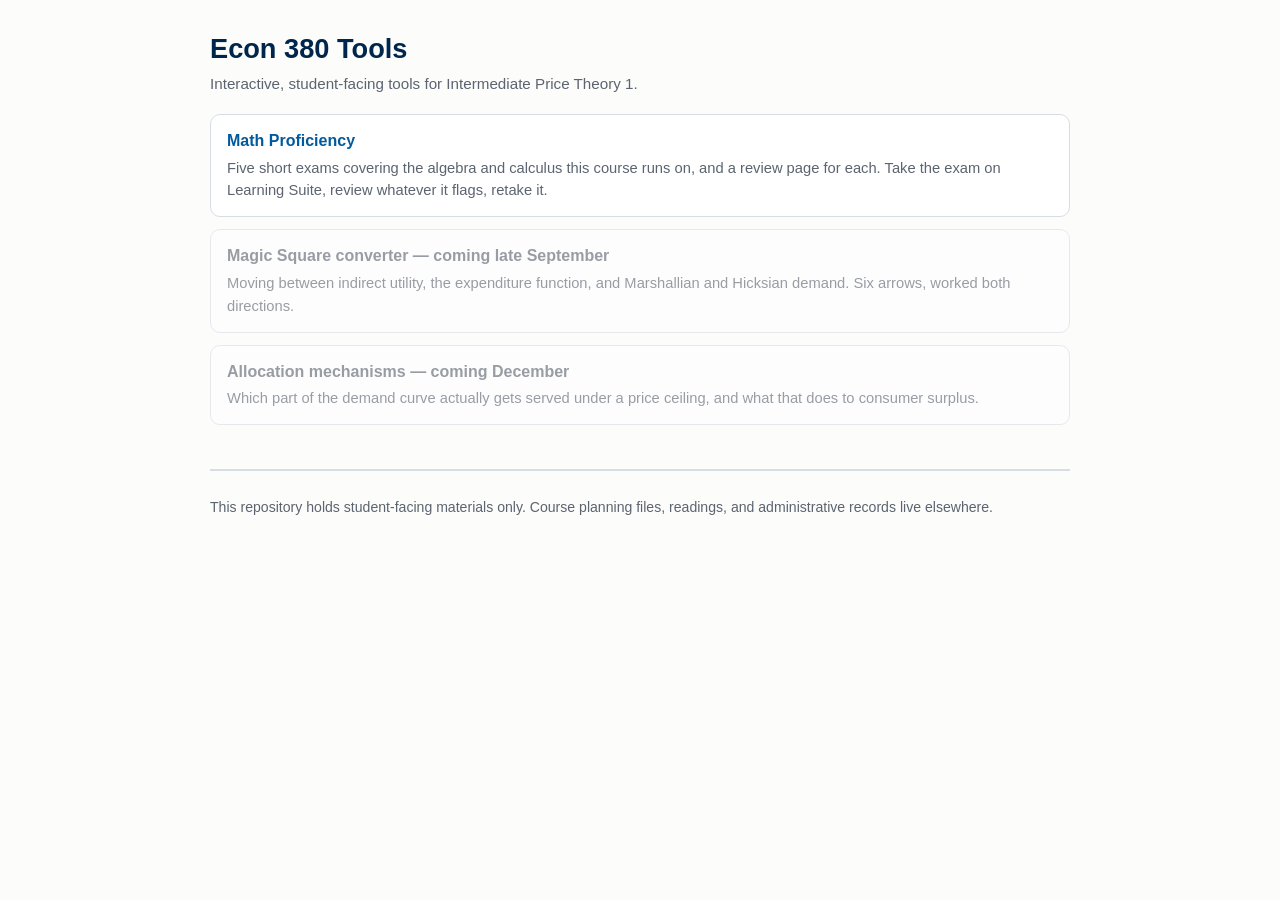
==== index.html @ 65a09da4 "Econ 380 tools: Math Proficiency review pages 1-5 Five student-facing review pages for the Math Prof" ====
<!doctype html>
<html lang="en">
<head>
<meta charset="utf-8">
<meta name="viewport" content="width=device-width, initial-scale=1">
<title>Econ 380 Tools</title>
<link rel="stylesheet" href="assets/style.css">
</head>
<body>
<main>

  <h1>Econ 380 Tools</h1>
  <p class="kicker">Interactive, student-facing tools for Intermediate Price Theory 1.</p>

  <div class="cards">
    <a class="card" href="math-proficiency/">
      <div class="t">Math Proficiency</div>
      <div class="d">Five short exams covering the algebra and calculus this course
        runs on, and a review page for each. Take the exam on Learning Suite,
        review whatever it flags, retake it.</div>
    </a>

    <div class="card soon">
      <div class="t">Magic Square converter — coming late September</div>
      <div class="d">Moving between indirect utility, the expenditure function, and
        Marshallian and Hicksian demand. Six arrows, worked both directions.</div>
    </div>

    <div class="card soon">
      <div class="t">Allocation mechanisms — coming December</div>
      <div class="d">Which part of the demand curve actually gets served under a price
        ceiling, and what that does to consumer surplus.</div>
    </div>
  </div>

  <div class="footer">
    <p>This repository holds student-facing materials only. Course planning files,
      readings, and administrative records live elsewhere.</p>
  </div>

</main>
</body>
</html>
---- assets/style.css ----
/* Econ 380 tools — shared house style.
   Palette and type lifted from the Becker explorer so both sites match.
   The Becker page keeps its CSS inline because it is a single page; this is a
   multi-page site, so the same rules live here once. */

:root {
  --navy: #00264C;
  --accent: #005A9C;
  --warm: #B02A2A;
  --orange: #D07000;
  --gray: #5B6470;
  --surface: #fcfcfb;
  --box: #eef3f8;
  --rule: #d7dde3;

  /* additions for the math pages, mixed from the palette above */
  --warmbox: #fbeeee;
  --white: #fff;
}

* { box-sizing: border-box; }

body {
  margin: 0;
  background: var(--surface);
  color: var(--navy);
  font: 16px/1.55 -apple-system, BlinkMacSystemFont, "Segoe UI", Roboto,
        Helvetica, Arial, sans-serif;
}

main { max-width: 900px; margin: 0 auto; padding: 28px 20px 60px; }

h1 { font-size: 1.7rem; margin: 0 0 2px; }

h2 {
  font-size: 1.25rem;
  margin: 38px 0 6px;
  padding-top: 22px;
  border-top: 2px solid var(--rule);
}

h3 { font-size: 1.02rem; margin: 22px 0 4px; }

p { margin: 10px 0; }

a { color: var(--accent); }

.kicker { color: var(--gray); font-size: .95rem; margin: 0 0 14px; }

.jump { font-size: .85rem; color: var(--gray); margin: 0 0 16px; }
.jump a { color: var(--accent); text-decoration: none; font-weight: 600; }
.jump a:hover { text-decoration: underline; }

/* section badge, as on the Becker page */
.when {
  display: inline-block;
  font-size: .72rem;
  font-weight: 600;
  border-radius: 99px;
  padding: 2px 10px;
  margin-left: 8px;
  vertical-align: 3px;
  background: var(--box);
  color: var(--accent);
}

/* the note-before-you-start box */
.betanote {
  background: var(--box);
  border-left: 4px solid var(--accent);
  border-radius: 10px;
  padding: 10px 14px;
  margin: 0 0 16px;
  font-size: .95rem;
}
.betanote b { color: var(--accent); }

/* rule list — the "here are the rules" panel */
.rules {
  background: var(--white);
  border: 1.5px solid var(--rule);
  border-radius: 10px;
  padding: 12px 16px;
  margin: 14px 0;
  display: flex;
  flex-direction: column;
  gap: 8px;
  overflow-x: auto;
}

/* worked example */
.worked {
  background: var(--box);
  border-radius: 10px;
  padding: 12px 16px;
  margin: 14px 0;
  overflow-x: auto;
}

/* common slip */
.slip {
  background: var(--warmbox);
  border-left: 4px solid var(--warm);
  border-radius: 10px;
  padding: 10px 14px;
  margin: 14px 0;
  font-size: .95rem;
}

.boxlabel {
  font-size: .72rem;
  letter-spacing: .09em;
  text-transform: uppercase;
  font-weight: 700;
  color: var(--accent);
  margin: 0 0 6px;
}
.slip .boxlabel { color: var(--warm); }

.steps { display: flex; flex-direction: column; gap: 5px; }
.steps .note {
  font-size: .88rem;
  color: var(--gray);
  padding-left: 14px;
}

/* try-it disclosure, matching the Becker page */
details {
  margin: 12px 0;
  background: var(--white);
  border: 1.5px solid var(--rule);
  border-radius: 10px;
  padding: 10px 14px;
}
summary { cursor: pointer; font-weight: 600; color: var(--accent); }
summary:focus-visible { outline: 2px solid var(--accent); outline-offset: 3px; }
details p { font-size: .93rem; }
details .result {
  font-weight: 600;
  font-size: 1.05rem;
  margin: 8px 0 4px;
}

/* --- math -------------------------------------------------------------- */
/* No MathJax or KaTeX: everything here is powers and fractions, which plain
   HTML renders correctly and instantly, with nothing to load. */

var {
  font-style: italic;
  font-family: Georgia, "Times New Roman", serif;
  font-size: 1.05em;
}

.m {
  font-family: Georgia, "Times New Roman", serif;
  font-variant-numeric: tabular-nums;
  white-space: nowrap;
}
.m sup { font-size: .72em; }

.frac {
  display: inline-flex;
  flex-direction: column;
  vertical-align: middle;
  text-align: center;
  margin: 0 .18em;
  font-size: .95em;
}
.frac > span:first-child { padding: 0 .35em .06em; }
.frac > span:last-child {
  padding: .06em .35em 0;
  border-top: 1px solid currentColor;
}

/* --- figures ----------------------------------------------------------- */

.fig { margin: 18px 0; }

.fig svg {
  display: block;
  width: 100%;
  max-width: 100%;
  height: auto;
  color: var(--navy);          /* what currentColor resolves to inside the SVG */
  background: var(--white);
  border: 1.5px solid var(--rule);
  border-radius: 10px;
  padding: 6px;
}

.fig figcaption {
  margin-top: 8px;
  font-size: .9rem;
  color: var(--gray);
  line-height: 1.5;
}

/* On a narrow screen the whole figure would scale down until the in-drawing
   labels were unreadable. Give it a floor and let the figure scroll sideways
   in its own box instead -- the page itself never scrolls horizontally. */
@media (max-width: 640px) {
  .fig { overflow-x: auto; }
  .fig svg { min-width: 560px; }
  .fig figcaption { min-width: 0; }
}

/* --- side-by-side contrast --------------------------------------------- */

.contrast {
  display: grid;
  grid-template-columns: 1fr 1fr;
  gap: 12px;
  margin: 14px 0;
}
.contrast > div {
  background: var(--white);
  border: 1.5px solid var(--rule);
  border-radius: 10px;
  padding: 12px 14px;
}
.contrast .h {
  font-size: .72rem;
  letter-spacing: .09em;
  text-transform: uppercase;
  font-weight: 700;
  margin: 0 0 8px;
}
.contrast p { font-size: .93rem; }

@media (max-width: 640px) { .contrast { grid-template-columns: 1fr; } }

/* the key-idea panel — used sparingly, for the one thing on a page that
   students most reliably get wrong */
.keyidea {
  background: var(--box);
  border-left: 4px solid var(--accent);
  border-radius: 10px;
  padding: 12px 16px;
  margin: 16px 0;
}
.keyidea .h {
  font-size: .72rem;
  letter-spacing: .09em;
  text-transform: uppercase;
  font-weight: 700;
  color: var(--accent);
  margin: 0 0 6px;
}

/* extra practice list */
ol.practice { padding-left: 1.4em; }
ol.practice > li { margin: 14px 0; }
ol.practice > li > .q { margin-bottom: 6px; }

/* --- index pages ------------------------------------------------------- */

.cards { display: flex; flex-direction: column; gap: 12px; margin: 18px 0; }

.card {
  display: block;
  background: var(--white);
  border: 1.5px solid var(--rule);
  border-radius: 10px;
  padding: 14px 16px;
  text-decoration: none;
  color: inherit;
}
.card:hover { border-color: var(--accent); }
.card .t { font-weight: 700; color: var(--accent); }
.card .d { color: var(--gray); font-size: .92rem; margin-top: 3px; }

.card.soon { opacity: .62; }
.card.soon .t { color: var(--gray); }
.card.soon:hover { border-color: var(--rule); }

.footer {
  margin-top: 44px;
  padding-top: 16px;
  border-top: 2px solid var(--rule);
  color: var(--gray);
  font-size: .88rem;
}

@media (max-width: 520px) {
  main { padding: 20px 16px 48px; }
  h1 { font-size: 1.45rem; }
}
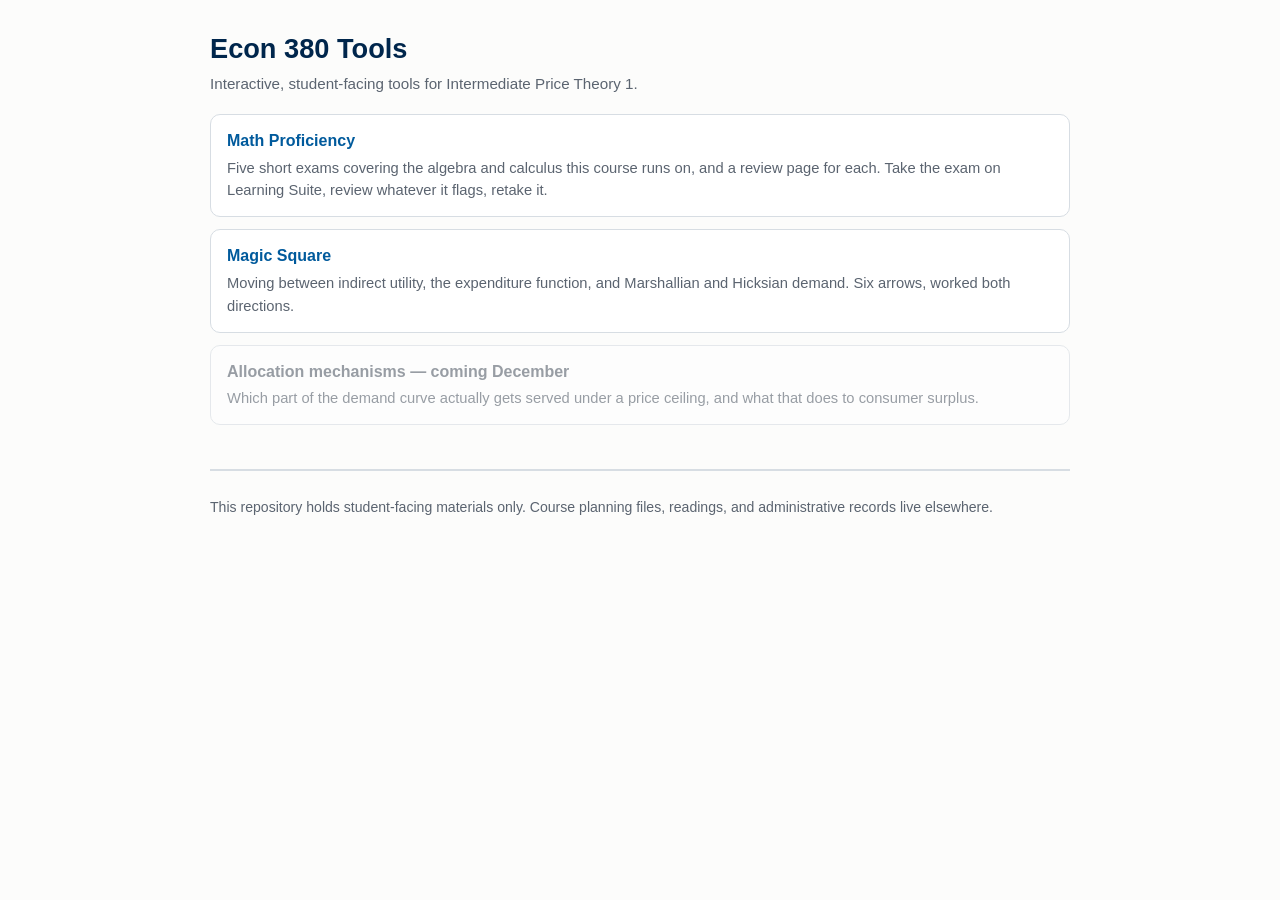
==== commit c82baf91: "Link students to the Magic Square Replace the coming-soon placeholder with the live Magic Square ent" ====
--- a/index.html
+++ b/index.html
@@ -20,11 +20,11 @@
         review whatever it flags, retake it.</div>
     </a>
 
-    <div class="card soon">
-      <div class="t">Magic Square converter — coming late September</div>
+    <a class="card" href="magic-square/">
+      <div class="t">Magic Square</div>
       <div class="d">Moving between indirect utility, the expenditure function, and
         Marshallian and Hicksian demand. Six arrows, worked both directions.</div>
-    </div>
+    </a>
 
     <div class="card soon">
       <div class="t">Allocation mechanisms — coming December</div>
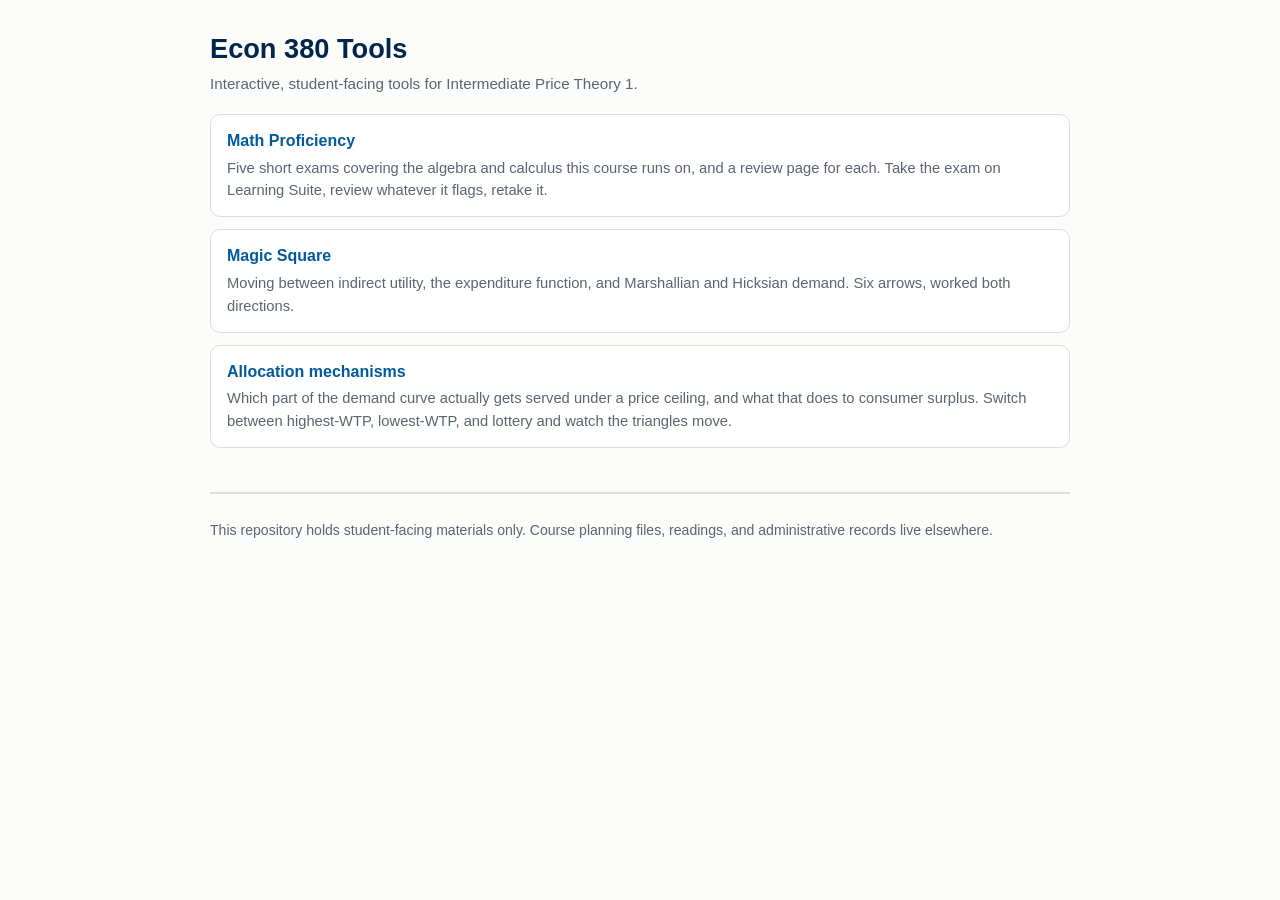
==== commit 07694292: "Publish the allocation mechanisms page Add the L19 page on who gets the apartments under a price cei" ====
--- a/index.html
+++ b/index.html
@@ -26,11 +26,12 @@
         Marshallian and Hicksian demand. Six arrows, worked both directions.</div>
     </a>
 
-    <div class="card soon">
-      <div class="t">Allocation mechanisms — coming December</div>
+    <a class="card" href="allocation/">
+      <div class="t">Allocation mechanisms</div>
       <div class="d">Which part of the demand curve actually gets served under a price
-        ceiling, and what that does to consumer surplus.</div>
-    </div>
+        ceiling, and what that does to consumer surplus. Switch between highest-WTP,
+        lowest-WTP, and lottery and watch the triangles move.</div>
+    </a>
   </div>
 
   <div class="footer">
